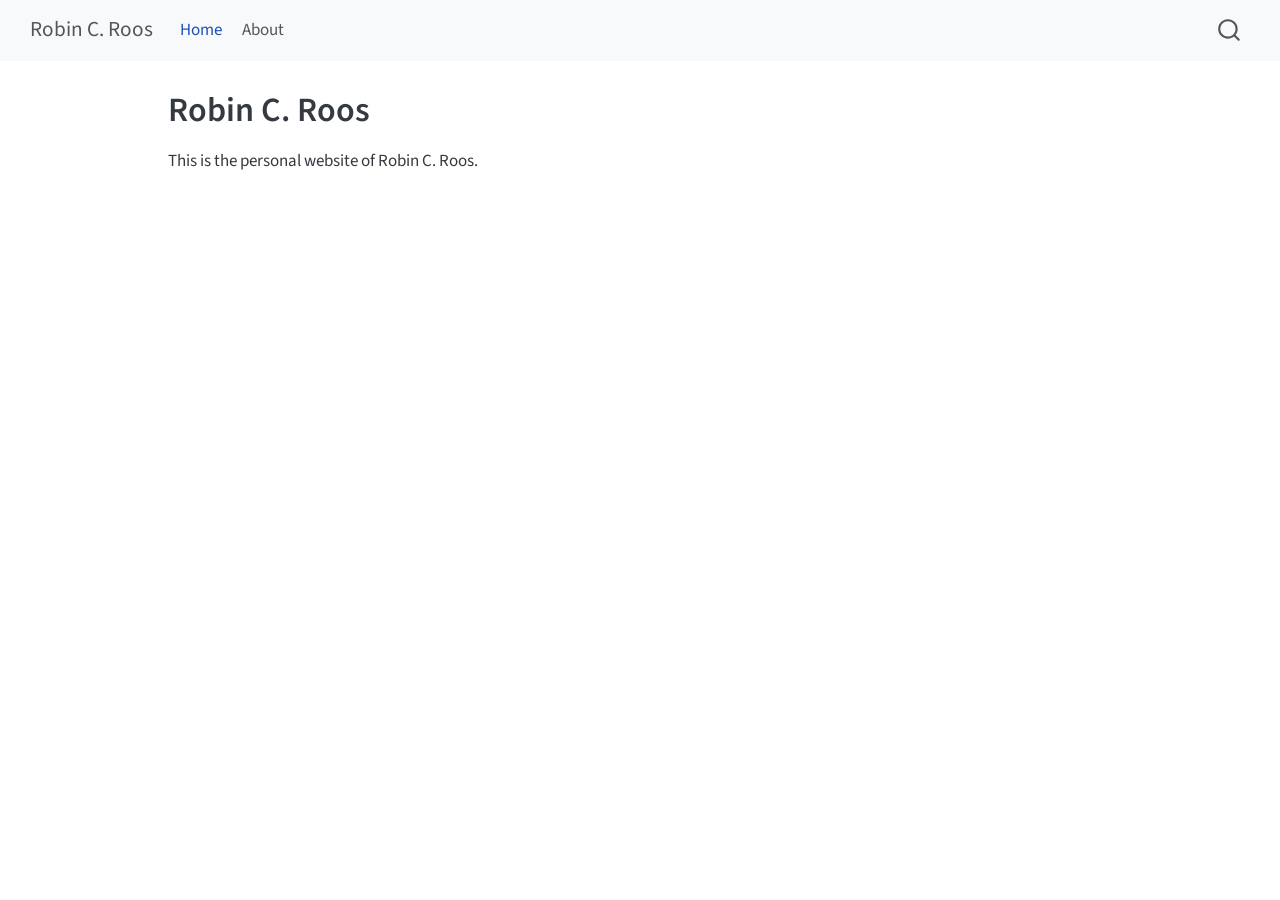
==== index.html @ 777a61ec "Built site for gh-pages" ====
<!DOCTYPE html>
<html xmlns="http://www.w3.org/1999/xhtml" lang="en" xml:lang="en"><head>

<meta charset="utf-8">
<meta name="generator" content="quarto-1.11.6">

<meta name="viewport" content="width=device-width, initial-scale=1.0, user-scalable=yes">


<title>Robin C. Roos</title>
<style>
/* Default styles provided by pandoc.
** See https://pandoc.org/MANUAL.html#variables-for-html for config info.
*/
span.smallcaps{font-variant: small-caps;}
div.columns{display: flex; gap: 1.5em;}
div.column{flex: auto;}
@media screen {
div.columns{gap: min(4vw, 1.5em);}
div.column{overflow-x: auto;}
}
div.hanging-indent{margin-left: 1.5em; text-indent: -1.5em;}
ul.task-list{list-style: none;}
ul.task-list li input[type="checkbox"] {
  width: 0.8em;
  margin: 0 0.8em 0.2em -1em; /* quarto-specific, see https://github.com/quarto-dev/quarto-cli/issues/4556 */ 
  vertical-align: middle;
}
</style>


<script src="site_libs/quarto-nav/quarto-nav.js"></script>
<script src="site_libs/quarto-nav/headroom.min.js"></script>
<script src="site_libs/clipboard/clipboard.min.js"></script>
<script src="site_libs/quarto-search/autocomplete.umd.js"></script>
<script src="site_libs/quarto-search/fuse.min.js"></script>
<script src="site_libs/quarto-search/quarto-search.js"></script>
<meta name="quarto:offset" content="./">
<script src="site_libs/quarto-html/quarto.js" type="module"></script>
<script src="site_libs/quarto-html/tabsets/tabsets.js" type="module"></script>
<script src="site_libs/quarto-html/scrollable-regions/scrollable-regions.js" type="module"></script>
<script src="site_libs/quarto-html/popper.min.js"></script>
<script src="site_libs/quarto-html/tippy.umd.min.js"></script>
<script src="site_libs/quarto-html/anchor.min.js"></script>
<link href="site_libs/quarto-html/tippy.css" rel="stylesheet">
<link href="site_libs/quarto-html/quarto-syntax-highlighting-35fc0813589bbfbfa0b8ec974497eeb2.css" rel="stylesheet" id="quarto-text-highlighting-styles">
<script src="site_libs/bootstrap/bootstrap.min.js"></script>
<link href="site_libs/bootstrap/bootstrap-icons.css" rel="stylesheet">
<link href="site_libs/bootstrap/bootstrap-b1cc70e52ac83617fd03bfc5949da4df.min.css" rel="stylesheet" append-hash="true" id="quarto-bootstrap" data-mode="light">
<script id="quarto-search-options" type="application/json">{
  "location": "navbar",
  "copy-button": false,
  "collapse-after": 3,
  "panel-placement": "end",
  "type": "overlay",
  "limit": 50,
  "keyboard-shortcut": [
    "f",
    "/",
    "s"
  ],
  "show-item-context": false,
  "language": {
    "search-no-results-text": "No results",
    "search-matching-documents-text": "matching documents",
    "search-copy-link-title": "Copy link to search",
    "search-hide-matches-text": "Hide additional matches",
    "search-more-match-text": "more match in this document",
    "search-more-matches-text": "more matches in this document",
    "search-clear-button-title": "Clear",
    "search-text-placeholder": "",
    "search-detached-cancel-button-title": "Cancel",
    "search-submit-button-title": "Submit",
    "search-label": "Search"
  }
}</script>


<link rel="stylesheet" href="styles.css">
</head>

<body class="nav-fixed quarto-light"><a id="quarto-skip-link" class="visually-hidden-focusable" href="#quarto-document-content">Skip to main content</a>

<div id="quarto-search-results"></div>
  <header id="quarto-header" class="headroom fixed-top">
    <nav class="navbar navbar-expand-lg " data-bs-theme="dark" aria-label="Site">
      <div class="navbar-container container-fluid">
      <div class="navbar-brand-container mx-auto">
    <a class="navbar-brand" href="./index.html">
    <span class="navbar-title">Robin C. Roos</span>
    </a>
  </div>
            <div id="quarto-search" class="" title="Search"></div>
          <button class="navbar-toggler" type="button" data-bs-toggle="collapse" data-bs-target="#navbarCollapse" aria-controls="navbarCollapse" aria-expanded="false" aria-label="Toggle navigation" onclick="if (window.quartoToggleHeadroom) { window.quartoToggleHeadroom(); }">
  <span class="navbar-toggler-icon"></span>
</button>
          <div class="collapse navbar-collapse" id="navbarCollapse">
            <ul class="navbar-nav navbar-nav-scroll me-auto">
  <li class="nav-item">
    <a class="nav-link active" href="./index.html" aria-current="page"> 
<span class="menu-text">Home</span></a>
  </li>  
  <li class="nav-item">
    <a class="nav-link" href="./about.html"> 
<span class="menu-text">About</span></a>
  </li>  
</ul>
          </div> <!-- /navcollapse -->
            <div class="quarto-navbar-tools">
</div>
      </div> <!-- /container-fluid -->
    </nav>
</header>
<!-- content -->
<div id="quarto-content" class="quarto-container page-columns page-rows-contents page-layout-article page-navbar">
<!-- sidebar -->
<!-- margin-sidebar -->
    <div id="quarto-margin-sidebar" class="sidebar margin-sidebar zindex-bottom">
        
    </div>
<!-- main -->
<main class="content" id="quarto-document-content" tabindex="-1">

<header id="title-block-header" class="quarto-title-block default">
<div class="quarto-title">
<h1 class="title">Robin C. Roos</h1>
</div>



<div class="quarto-title-meta">

    
  
    
  </div>
  


</header>


<p>This is the personal website of Robin C. Roos.</p>



</main> <!-- /main -->
<script id="quarto-html-after-body" type="application/javascript">
  window.document.addEventListener("DOMContentLoaded", function (event) {
    const icon = "";
    const anchorJS = new window.AnchorJS();
    anchorJS.options = {
      placement: 'right',
      icon: icon
    };
    anchorJS.add('.anchored');
    const isCodeAnnotation = (el) => {
      for (const clz of el.classList) {
        if (clz.startsWith('code-annotation-')) {                     
          return true;
        }
      }
      return false;
    }
    const onCopySuccess = function(e) {
      // button target
      const button = e.trigger;
      // don't keep focus
      button.blur();
      // flash "checked"
      button.classList.add('code-copy-button-checked');
      var currentTitle = button.getAttribute("title");
      button.setAttribute("title", "Copied!");
      let tooltip;
      if (window.bootstrap) {
        button.setAttribute("data-bs-toggle", "tooltip");
        button.setAttribute("data-bs-placement", "left");
        button.setAttribute("data-bs-title", "Copied!");
        tooltip = new bootstrap.Tooltip(button, 
          { trigger: "manual", 
            customClass: "code-copy-button-tooltip",
            offset: [0, -8]});
        tooltip.show();    
      }
      setTimeout(function() {
        if (tooltip) {
          tooltip.hide();
          button.removeAttribute("data-bs-title");
          button.removeAttribute("data-bs-toggle");
          button.removeAttribute("data-bs-placement");
        }
        button.setAttribute("title", currentTitle);
        button.classList.remove('code-copy-button-checked');
      }, 1000);
      // clear code selection
      e.clearSelection();
    }
    const getTextToCopy = function(trigger) {
      const outerScaffold = trigger.parentElement.cloneNode(true);
      const codeEl = outerScaffold.querySelector('code');
      for (const childEl of codeEl.children) {
        if (isCodeAnnotation(childEl)) {
          childEl.remove();
        }
      }
      return codeEl.innerText;
    }
    const clipboard = new window.ClipboardJS('.code-copy-button:not([data-in-quarto-modal])', {
      text: getTextToCopy
    });
    clipboard.on('success', onCopySuccess);
    if (window.document.getElementById('quarto-embedded-source-code-modal')) {
      const clipboardModal = new window.ClipboardJS('.code-copy-button[data-in-quarto-modal]', {
        text: getTextToCopy,
        container: window.document.getElementById('quarto-embedded-source-code-modal')
      });
      clipboardModal.on('success', onCopySuccess);
    }
      var localhostRegex = new RegExp(/^(?:http|https):\/\/localhost\:?[0-9]*\//);
      var mailtoRegex = new RegExp(/^mailto:/);
        var filterRegex = new RegExp('/' + window.location.host + '/');
      var isInternal = (href) => {
          return filterRegex.test(href) || localhostRegex.test(href) || mailtoRegex.test(href);
      }
      // Inspect non-navigation links and adorn them if external
     var links = window.document.querySelectorAll('a[href]:not(.nav-link):not(.navbar-brand):not(.toc-action):not(.sidebar-link):not(.sidebar-item-toggle):not(.pagination-link):not(.no-external):not([aria-hidden]):not(.dropdown-item):not(.quarto-navigation-tool):not(.about-link)');
      for (var i=0; i<links.length; i++) {
        const link = links[i];
        if (!isInternal(link.href)) {
          // undo the damage that might have been done by quarto-nav.js in the case of
          // links that we want to consider external
          if (link.dataset.originalHref !== undefined) {
            link.href = link.dataset.originalHref;
          }
        }
      }
    function tippyHover(el, contentFn, onTriggerFn, onUntriggerFn) {
      const config = {
        allowHTML: true,
        maxWidth: 500,
        delay: 100,
        arrow: false,
        appendTo: function(el) {
            return el.parentElement;
        },
        interactive: true,
        interactiveBorder: 10,
        theme: 'quarto',
        placement: 'bottom-start',
      };
      if (contentFn) {
        config.content = contentFn;
      }
      if (onTriggerFn) {
        config.onTrigger = onTriggerFn;
      }
      if (onUntriggerFn) {
        config.onUntrigger = onUntriggerFn;
      }
      window.tippy(el, config); 
    }
    const noterefs = window.document.querySelectorAll('a[role="doc-noteref"]');
    for (var i=0; i<noterefs.length; i++) {
      const ref = noterefs[i];
      tippyHover(ref, function() {
        // use id or data attribute instead here
        let href = ref.getAttribute('data-footnote-href') || ref.getAttribute('href');
        try { href = new URL(href).hash; } catch {}
        const id = href.replace(/^#\/?/, "");
        const note = window.document.getElementById(id);
        if (note) {
          return note.innerHTML;
        } else {
          return "";
        }
      });
    }
    const xrefs = window.document.querySelectorAll('a.quarto-xref');
    const processXRef = (id, note) => {
      // Strip column container classes
      const stripColumnClz = (el) => {
        el.classList.remove("page-full", "page-columns");
        if (el.children) {
          for (const child of el.children) {
            stripColumnClz(child);
          }
        }
      }
      stripColumnClz(note)
      if (id === null || id.startsWith('sec-')) {
        // Special case sections, only their first couple elements
        const container = document.createElement("div");
        if (note.children && note.children.length > 2) {
          container.appendChild(note.children[0].cloneNode(true));
          for (let i = 1; i < note.children.length; i++) {
            const child = note.children[i];
            if (child.tagName === "P" && child.innerText === "") {
              continue;
            } else {
              container.appendChild(child.cloneNode(true));
              break;
            }
          }
          if (window.Quarto?.typesetMath) {
            window.Quarto.typesetMath(container);
          }
          return container.innerHTML
        } else {
          if (window.Quarto?.typesetMath) {
            window.Quarto.typesetMath(note);
          }
          return note.innerHTML;
        }
      } else {
        // Remove any anchor links if they are present
        const anchorLink = note.querySelector('a.anchorjs-link');
        if (anchorLink) {
          anchorLink.remove();
        }
        if (window.Quarto?.typesetMath) {
          window.Quarto.typesetMath(note);
        }
        if (note.classList.contains("callout")) {
          return note.outerHTML;
        } else {
          return note.innerHTML;
        }
      }
    }
    for (var i=0; i<xrefs.length; i++) {
      const xref = xrefs[i];
      tippyHover(xref, undefined, function(instance) {
        instance.disable();
        let url = xref.getAttribute('href');
        let hash = undefined; 
        if (url.startsWith('#')) {
          hash = url;
        } else {
          try { hash = new URL(url).hash; } catch {}
        }
        if (hash) {
          const id = hash.replace(/^#\/?/, "");
          const note = window.document.getElementById(id);
          if (note !== null) {
            try {
              const html = processXRef(id, note.cloneNode(true));
              instance.setContent(html);
            } finally {
              instance.enable();
              instance.show();
            }
          } else {
            // See if we can fetch this
            fetch(url.split('#')[0])
            .then(res => res.text())
            .then(html => {
              const parser = new DOMParser();
              const htmlDoc = parser.parseFromString(html, "text/html");
              const note = htmlDoc.getElementById(id);
              if (note !== null) {
                const html = processXRef(id, note);
                instance.setContent(html);
              } 
            }).finally(() => {
              instance.enable();
              instance.show();
            });
          }
        } else {
          // See if we can fetch a full url (with no hash to target)
          // This is a special case and we should probably do some content thinning / targeting
          fetch(url)
          .then(res => res.text())
          .then(html => {
            const parser = new DOMParser();
            const htmlDoc = parser.parseFromString(html, "text/html");
            const note = htmlDoc.querySelector('main.content');
            if (note !== null) {
              // This should only happen for chapter cross references
              // (since there is no id in the URL)
              // remove the first header
              if (note.children.length > 0 && note.children[0].tagName === "HEADER") {
                note.children[0].remove();
              }
              const html = processXRef(null, note);
              instance.setContent(html);
            } 
          }).finally(() => {
            instance.enable();
            instance.show();
          });
        }
      }, function(instance) {
      });
    }
        let selectedAnnoteEl;
        const selectorForAnnotation = ( cell, annotation) => {
          let cellAttr = 'data-code-cell="' + cell + '"';
          let lineAttr = 'data-code-annotation="' +  annotation + '"';
          const selector = 'span[' + cellAttr + '][' + lineAttr + ']';
          return selector;
        }
        const selectCodeLines = (annoteEl) => {
          const doc = window.document;
          const targetCell = annoteEl.getAttribute("data-target-cell");
          const targetAnnotation = annoteEl.getAttribute("data-target-annotation");
          const annoteSpan = window.document.querySelector(selectorForAnnotation(targetCell, targetAnnotation));
          const lines = annoteSpan.getAttribute("data-code-lines").split(",");
          const lineIds = lines.map((line) => {
            return targetCell + "-" + line;
          })
          let top = null;
          let height = null;
          let parent = null;
          if (lineIds.length > 0) {
              //compute the position of the single el (top and bottom and make a div)
              const el = window.document.getElementById(lineIds[0]);
              top = el.offsetTop;
              height = el.offsetHeight;
              parent = el.parentElement.parentElement;
            if (lineIds.length > 1) {
              const lastEl = window.document.getElementById(lineIds[lineIds.length - 1]);
              const bottom = lastEl.offsetTop + lastEl.offsetHeight;
              height = bottom - top;
            }
            if (top !== null && height !== null && parent !== null) {
              // cook up a div (if necessary) and position it 
              let div = window.document.getElementById("code-annotation-line-highlight");
              if (div === null) {
                div = window.document.createElement("div");
                div.setAttribute("id", "code-annotation-line-highlight");
                div.style.position = 'absolute';
                parent.appendChild(div);
              }
              div.style.top = top - 2 + "px";
              div.style.height = height + 4 + "px";
              div.style.left = 0;
              let gutterDiv = window.document.getElementById("code-annotation-line-highlight-gutter");
              if (gutterDiv === null) {
                gutterDiv = window.document.createElement("div");
                gutterDiv.setAttribute("id", "code-annotation-line-highlight-gutter");
                gutterDiv.style.position = 'absolute';
                const codeCell = window.document.getElementById(targetCell);
                const gutter = codeCell.querySelector('.code-annotation-gutter');
                gutter.appendChild(gutterDiv);
              }
              gutterDiv.style.top = top - 2 + "px";
              gutterDiv.style.height = height + 4 + "px";
            }
            selectedAnnoteEl = annoteEl;
          }
        };
        const unselectCodeLines = () => {
          const elementsIds = ["code-annotation-line-highlight", "code-annotation-line-highlight-gutter"];
          elementsIds.forEach((elId) => {
            const div = window.document.getElementById(elId);
            if (div) {
              div.remove();
            }
          });
          selectedAnnoteEl = undefined;
        };
          // Handle positioning of the toggle
      window.addEventListener(
        "resize",
        throttle(() => {
          elRect = undefined;
          if (selectedAnnoteEl) {
            selectCodeLines(selectedAnnoteEl);
          }
        }, 10)
      );
      function throttle(fn, ms) {
      let throttle = false;
      let timer;
        return (...args) => {
          if(!throttle) { // first call gets through
              fn.apply(this, args);
              throttle = true;
          } else { // all the others get throttled
              if(timer) clearTimeout(timer); // cancel #2
              timer = setTimeout(() => {
                fn.apply(this, args);
                timer = throttle = false;
              }, ms);
          }
        };
      }
        // Attach click handler to the DT
        const annoteDls = window.document.querySelectorAll('dt[data-target-cell]');
        for (const annoteDlNode of annoteDls) {
          annoteDlNode.addEventListener('click', (event) => {
            const clickedEl = event.target;
            if (clickedEl !== selectedAnnoteEl) {
              unselectCodeLines();
              const activeEl = window.document.querySelector('dt[data-target-cell].code-annotation-active');
              if (activeEl) {
                activeEl.classList.remove('code-annotation-active');
              }
              selectCodeLines(clickedEl);
              clickedEl.classList.add('code-annotation-active');
            } else {
              // Unselect the line
              unselectCodeLines();
              clickedEl.classList.remove('code-annotation-active');
            }
          });
        }
    const findCites = (el) => {
      const parentEl = el.parentElement;
      if (parentEl) {
        const cites = parentEl.dataset.cites;
        if (cites) {
          return {
            el,
            cites: cites.split(' ')
          };
        } else {
          return findCites(el.parentElement)
        }
      } else {
        return undefined;
      }
    };
    var bibliorefs = window.document.querySelectorAll('a[role="doc-biblioref"]');
    for (var i=0; i<bibliorefs.length; i++) {
      const ref = bibliorefs[i];
      const citeInfo = findCites(ref);
      if (citeInfo) {
        tippyHover(citeInfo.el, function() {
          var popup = window.document.createElement('div');
          citeInfo.cites.forEach(function(cite) {
            var citeDiv = window.document.createElement('div');
            citeDiv.classList.add('hanging-indent');
            citeDiv.classList.add('csl-entry');
            var biblioDiv = window.document.getElementById('ref-' + cite);
            if (biblioDiv) {
              citeDiv.innerHTML = biblioDiv.innerHTML;
            }
            popup.appendChild(citeDiv);
          });
          return popup.innerHTML;
        });
      }
    }
  });
  </script>
  <script type="application/javascript">
  window.quartoScrollableRegionsLabels = {"code":"Scrollable code","output":"Scrollable output"};
  </script>
</div> <!-- /content -->




</body></html>
---- site_libs/quarto-html/tippy.css ----
.tippy-box[data-animation=fade][data-state=hidden]{opacity:0}[data-tippy-root]{max-width:calc(100vw - 10px)}.tippy-box{position:relative;background-color:#333;color:#fff;border-radius:4px;font-size:14px;line-height:1.4;white-space:normal;outline:0;transition-property:transform,visibility,opacity}.tippy-box[data-placement^=top]>.tippy-arrow{bottom:0}.tippy-box[data-placement^=top]>.tippy-arrow:before{bottom:-7px;left:0;border-width:8px 8px 0;border-top-color:initial;transform-origin:center top}.tippy-box[data-placement^=bottom]>.tippy-arrow{top:0}.tippy-box[data-placement^=bottom]>.tippy-arrow:before{top:-7px;left:0;border-width:0 8px 8px;border-bottom-color:initial;transform-origin:center bottom}.tippy-box[data-placement^=left]>.tippy-arrow{right:0}.tippy-box[data-placement^=left]>.tippy-arrow:before{border-width:8px 0 8px 8px;border-left-color:initial;right:-7px;transform-origin:center left}.tippy-box[data-placement^=right]>.tippy-arrow{left:0}.tippy-box[data-placement^=right]>.tippy-arrow:before{left:-7px;border-width:8px 8px 8px 0;border-right-color:initial;transform-origin:center right}.tippy-box[data-inertia][data-state=visible]{transition-timing-function:cubic-bezier(.54,1.5,.38,1.11)}.tippy-arrow{width:16px;height:16px;color:#333}.tippy-arrow:before{content:"";position:absolute;border-color:transparent;border-style:solid}.tippy-content{position:relative;padding:5px 9px;z-index:1}
---- site_libs/quarto-html/quarto-syntax-highlighting-35fc0813589bbfbfa0b8ec974497eeb2.css ----
/* quarto syntax highlight colors */
:root {
  --quarto-hl-ot-color: #003B4F;
  --quarto-hl-at-color: #657422;
  --quarto-hl-ss-color: #20794D;
  --quarto-hl-an-color: #5E5E5E;
  --quarto-hl-fu-color: #4758AB;
  --quarto-hl-st-color: #20794D;
  --quarto-hl-cf-color: #003B4F;
  --quarto-hl-op-color: #5E5E5E;
  --quarto-hl-er-color: #AD0000;
  --quarto-hl-bn-color: #AD0000;
  --quarto-hl-al-color: #AD0000;
  --quarto-hl-va-color: #111111;
  --quarto-hl-bu-color: inherit;
  --quarto-hl-ex-color: inherit;
  --quarto-hl-pp-color: #AD0000;
  --quarto-hl-in-color: #5E5E5E;
  --quarto-hl-vs-color: #20794D;
  --quarto-hl-wa-color: #5E5E5E;
  --quarto-hl-do-color: #5E5E5E;
  --quarto-hl-im-color: #00769E;
  --quarto-hl-ch-color: #20794D;
  --quarto-hl-dt-color: #AD0000;
  --quarto-hl-fl-color: #AD0000;
  --quarto-hl-co-color: #5E5E5E;
  --quarto-hl-cv-color: #5E5E5E;
  --quarto-hl-cn-color: #8f5902;
  --quarto-hl-sc-color: #5E5E5E;
  --quarto-hl-dv-color: #AD0000;
  --quarto-hl-kw-color: #003B4F;
}

/* other quarto variables */
:root {
  --quarto-font-monospace: SFMono-Regular, Menlo, Monaco, Consolas, "Liberation Mono", "Courier New", monospace;
}

/* syntax highlight based on Pandoc's rules */
pre > code.sourceCode > span {
  color: #003B4F;
}

code.sourceCode > span {
  color: #003B4F;
}

div.sourceCode,
div.sourceCode pre.sourceCode {
  color: #003B4F;
}

/* Normal */
code span {
  color: #003B4F;
}

/* Alert */
code span.al {
  color: #AD0000;
  font-style: inherit;
}

/* Annotation */
code span.an {
  color: #5E5E5E;
  font-style: inherit;
}

/* Attribute */
code span.at {
  color: #657422;
  font-style: inherit;
}

/* BaseN */
code span.bn {
  color: #AD0000;
  font-style: inherit;
}

/* BuiltIn */
code span.bu {
  font-style: inherit;
}

/* ControlFlow */
code span.cf {
  color: #003B4F;
  font-weight: bold;
  font-style: inherit;
}

/* Char */
code span.ch {
  color: #20794D;
  font-style: inherit;
}

/* Constant */
code span.cn {
  color: #8f5902;
  font-style: inherit;
}

/* Comment */
code span.co {
  color: #5E5E5E;
  font-style: inherit;
}

/* CommentVar */
code span.cv {
  color: #5E5E5E;
  font-style: italic;
}

/* Documentation */
code span.do {
  color: #5E5E5E;
  font-style: italic;
}

/* DataType */
code span.dt {
  color: #AD0000;
  font-style: inherit;
}

/* DecVal */
code span.dv {
  color: #AD0000;
  font-style: inherit;
}

/* Error */
code span.er {
  color: #AD0000;
  font-style: inherit;
}

/* Extension */
code span.ex {
  font-style: inherit;
}

/* Float */
code span.fl {
  color: #AD0000;
  font-style: inherit;
}

/* Function */
code span.fu {
  color: #4758AB;
  font-style: inherit;
}

/* Import */
code span.im {
  color: #00769E;
  font-style: inherit;
}

/* Information */
code span.in {
  color: #5E5E5E;
  font-style: inherit;
}

/* Keyword */
code span.kw {
  color: #003B4F;
  font-weight: bold;
  font-style: inherit;
}

/* Operator */
code span.op {
  color: #5E5E5E;
  font-style: inherit;
}

/* Other */
code span.ot {
  color: #003B4F;
  font-style: inherit;
}

/* Preprocessor */
code span.pp {
  color: #AD0000;
  font-style: inherit;
}

/* SpecialChar */
code span.sc {
  color: #5E5E5E;
  font-style: inherit;
}

/* SpecialString */
code span.ss {
  color: #20794D;
  font-style: inherit;
}

/* String */
code span.st {
  color: #20794D;
  font-style: inherit;
}

/* Variable */
code span.va {
  color: #111111;
  font-style: inherit;
}

/* VerbatimString */
code span.vs {
  color: #20794D;
  font-style: inherit;
}

/* Warning */
code span.wa {
  color: #5E5E5E;
  font-style: italic;
}

.prevent-inlining {
  content: "</";
}

/*# sourceMappingURL=355e02634f345a2710b19a5501216aa1.css.map */
---- styles.css ----
/* css styles */
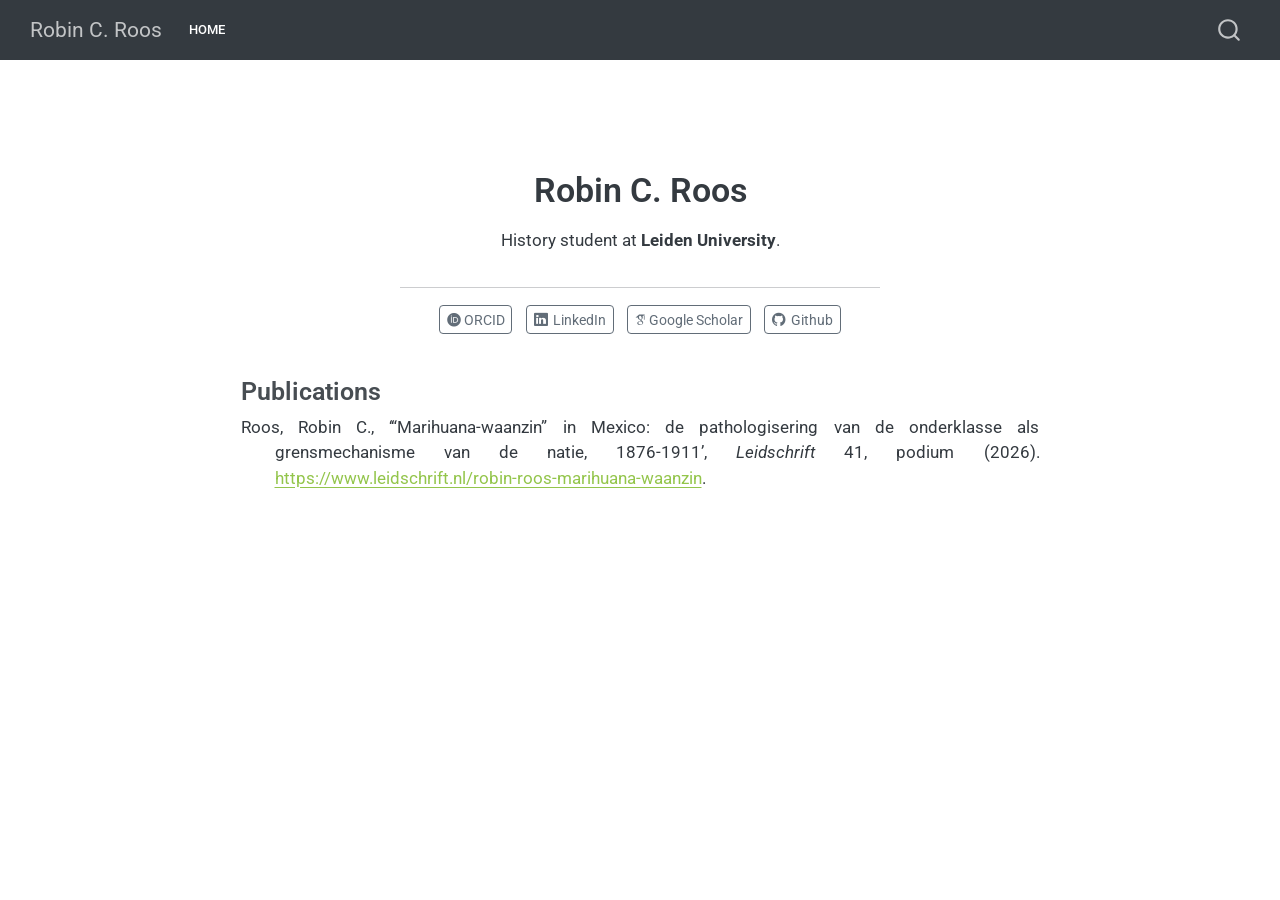
==== commit 06d776a9: "Built site for gh-pages" ====
--- a/index.html
+++ b/index.html
@@ -41,12 +41,13 @@
 <script src="site_libs/quarto-html/scrollable-regions/scrollable-regions.js" type="module"></script>
 <script src="site_libs/quarto-html/popper.min.js"></script>
 <script src="site_libs/quarto-html/tippy.umd.min.js"></script>
-<script src="site_libs/quarto-html/anchor.min.js"></script>
 <link href="site_libs/quarto-html/tippy.css" rel="stylesheet">
 <link href="site_libs/quarto-html/quarto-syntax-highlighting-35fc0813589bbfbfa0b8ec974497eeb2.css" rel="stylesheet" id="quarto-text-highlighting-styles">
 <script src="site_libs/bootstrap/bootstrap.min.js"></script>
 <link href="site_libs/bootstrap/bootstrap-icons.css" rel="stylesheet">
-<link href="site_libs/bootstrap/bootstrap-b1cc70e52ac83617fd03bfc5949da4df.min.css" rel="stylesheet" append-hash="true" id="quarto-bootstrap" data-mode="light">
+<link href="site_libs/bootstrap/bootstrap-0d26d15b709b880f4a734b3191363fff.min.css" rel="stylesheet" append-hash="true" id="quarto-bootstrap" data-mode="light">
+<link href="site_libs/quarto-contrib/academicons-1.9.4/all.css" rel="stylesheet">
+<link href="site_libs/quarto-contrib/academicons-1.9.4/size.css" rel="stylesheet">
 <script id="quarto-search-options" type="application/json">{
   "location": "navbar",
   "copy-button": false,
@@ -59,7 +60,6 @@
     "/",
     "s"
   ],
-  "show-item-context": false,
   "language": {
     "search-no-results-text": "No results",
     "search-matching-documents-text": "matching documents",
@@ -79,7 +79,7 @@
 <link rel="stylesheet" href="styles.css">
 </head>
 
-<body class="nav-fixed quarto-light"><a id="quarto-skip-link" class="visually-hidden-focusable" href="#quarto-document-content">Skip to main content</a>
+<body class="nav-fixed fullcontent quarto-light"><a id="quarto-skip-link" class="visually-hidden-focusable" href="#quarto-document-content">Skip to main content</a>
 
 <div id="quarto-search-results"></div>
   <header id="quarto-header" class="headroom fixed-top">
@@ -100,10 +100,6 @@
     <a class="nav-link active" href="./index.html" aria-current="page"> 
 <span class="menu-text">Home</span></a>
   </li>  
-  <li class="nav-item">
-    <a class="nav-link" href="./about.html"> 
-<span class="menu-text">About</span></a>
-  </li>  
 </ul>
           </div> <!-- /navcollapse -->
             <div class="quarto-navbar-tools">
@@ -115,45 +111,55 @@
 <div id="quarto-content" class="quarto-container page-columns page-rows-contents page-layout-article page-navbar">
 <!-- sidebar -->
 <!-- margin-sidebar -->
-    <div id="quarto-margin-sidebar" class="sidebar margin-sidebar zindex-bottom">
-        
-    </div>
+    
 <!-- main -->
 <main class="content" id="quarto-document-content" tabindex="-1">
 
-<header id="title-block-header" class="quarto-title-block default">
+
+
+
+<div class="quarto-about-jolla">
+ <header id="title-block-header" class="quarto-title-block default">
 <div class="quarto-title">
 <h1 class="title">Robin C. Roos</h1>
 </div>
-
-
-
 <div class="quarto-title-meta">
-
-    
-  
-    
   </div>
-  
-
-
-</header>
-
-
-<p>This is the personal website of Robin C. Roos.</p>
-
-
+</header><div id="hero-heading">
+<p>History student at <strong>Leiden University</strong>.</p>
+</div> 
+  <hr class="about-sep">
+   <div class="about-links">
+  <a href="https://orcid.org/0009-0007-6836-0036" class="about-link" rel="" target="">
+     <span class="about-link-text"><i class="ai  ai-orcid" aria-label="orcid"></i> ORCID</span>
+  </a>
+  <a href="https://www.linkedin.com/in/robin-c-roos/" class="about-link" rel="" target="">
+    <i class="bi bi-linkedin"></i>
+     <span class="about-link-text">LinkedIn</span>
+  </a>
+  <a href="https://scholar.google.com/citations?user=zj1ILqoAAAAJ" class="about-link" rel="" target="">
+     <span class="about-link-text"><i class="ai  ai-google-scholar" aria-label="google-scholar"></i> Google Scholar</span>
+  </a>
+  <a href="https://github.com/Rootel" class="about-link" rel="" target="">
+    <i class="bi bi-github"></i>
+     <span class="about-link-text">Github</span>
+  </a>
+</div>
+</div>
+
+<section id="publications" class="level3">
+<h3 data-anchor-id="publications">Publications</h3>
+<div style="margin-left: 2em; text-indent: -2em; text-align: justify;">
+<p>Roos, Robin C., ‘“Marihuana-waanzin” in Mexico: de pathologisering van de onderklasse als grensmechanisme van de natie, 1876-1911’, <em>Leidschrift</em> 41, podium (2026). <a href="https://www.leidschrift.nl/robin-roos-marihuana-waanzin" class="uri">https://www.leidschrift.nl/robin-roos-marihuana-waanzin</a>.</p>
+</div>
+
+
+
+</section>
 
 </main> <!-- /main -->
 <script id="quarto-html-after-body" type="application/javascript">
   window.document.addEventListener("DOMContentLoaded", function (event) {
-    const icon = "";
-    const anchorJS = new window.AnchorJS();
-    anchorJS.options = {
-      placement: 'right',
-      icon: icon
-    };
-    anchorJS.add('.anchored');
     const isCodeAnnotation = (el) => {
       for (const clz of el.classList) {
         if (clz.startsWith('code-annotation-')) {                     
@@ -218,7 +224,7 @@
     }
       var localhostRegex = new RegExp(/^(?:http|https):\/\/localhost\:?[0-9]*\//);
       var mailtoRegex = new RegExp(/^mailto:/);
-        var filterRegex = new RegExp('/' + window.location.host + '/');
+        var filterRegex = new RegExp("https:\/\/www\.robincroos\.com");
       var isInternal = (href) => {
           return filterRegex.test(href) || localhostRegex.test(href) || mailtoRegex.test(href);
       }
--- a/site_libs/quarto-contrib/academicons-1.9.4/all.css
+++ b/site_libs/quarto-contrib/academicons-1.9.4/all.css
@@ -0,0 +1,738 @@
+/*
+ *  Academicons 1.9.4 by James Walsh (https://github.com/jpswalsh) and Katja Bercic (https://github.com/katjabercic)
+ *  Fonts generated using FontForge - https://fontforge.org
+ *  Square icons designed to be used alongside Font Awesome square icons - https://fortawesome.github.io/Font-Awesome/
+ *  Licenses - Font: SIL OFL 1.1, CSS: MIT License
+ */
+@font-face {
+  font-family: 'Academicons';
+  font-style: normal;
+  font-weight: 400;
+  font-display: block;
+  src: url('1e21o67/academicons.eot');
+  src: url('1e21o67/academicons.eot') format('embedded-opentype'),
+    url('1e21o67/academicons.ttf') format('truetype'),
+    url('1e21o67/academicons.woff') format('woff'),
+    url('1e21o67/academicons.svg') format('svg');
+}
+
+.ai {
+  font-family: 'Academicons';
+  font-weight: 400;
+  -moz-osx-font-smoothing: grayscale;
+  -webkit-font-smoothing: antialiased;
+  display: inline-block;
+  font-style: normal;
+  font-variant: normal;
+  text-rendering: auto;
+  line-height: 1;
+}
+
+.ai-academia:before {
+  content: "\e9af";
+}
+
+.ai-academia-square:before {
+  content: "\e93d";
+}
+
+.ai-acclaim:before {
+  content: "\e92e";
+}
+
+.ai-acclaim-square:before {
+  content: "\e93a";
+}
+
+.ai-acm:before {
+  content: "\e93c";
+}
+
+.ai-acm-square:before {
+  content: "\e95d";
+}
+
+.ai-acmdl:before {
+  content: "\e96a";
+}
+
+.ai-acmdl-square:before {
+  content: "\e9d3";
+}
+
+.ai-ads:before {
+  content: "\e9cb";
+}
+
+.ai-ads-square:before {
+  content: "\e94a";
+}
+
+.ai-africarxiv:before {
+  content: "\e91b";
+}
+
+.ai-africarxiv-square:before {
+  content: "\e90b";
+}
+
+.ai-archive:before {
+  content: "\e955";
+}
+
+.ai-archive-square:before {
+  content: "\e956";
+}
+
+.ai-arxiv:before {
+  content: "\e974";
+}
+
+.ai-arxiv-square:before {
+  content: "\e9a6";
+}
+
+.ai-biorxiv:before {
+  content: "\e9a2";
+}
+
+.ai-biorxiv-square:before {
+  content: "\e98b";
+}
+
+.ai-ceur:before {
+  content: "\e96d";
+}
+
+.ai-ceur-square:before {
+  content: "\e92f";
+}
+
+.ai-ciencia-vitae:before {
+  content: "\e912";
+}
+
+.ai-ciencia-vitae-square:before {
+  content: "\e913";
+}
+
+.ai-clarivate:before {
+  content: "\e924";
+}
+
+.ai-clarivate-square:before {
+  content: "\e925";
+}
+
+.ai-closed-access:before {
+  content: "\e942";
+}
+
+.ai-closed-access-square:before {
+  content: "\e943";
+}
+
+.ai-conversation:before {
+  content: "\e94c";
+}
+
+.ai-conversation-square:before {
+  content: "\e915";
+}
+
+.ai-coursera:before {
+  content: "\e95f";
+}
+
+.ai-coursera-square:before {
+  content: "\e97f";
+}
+
+.ai-crossref:before {
+  content: "\e918";
+}
+
+.ai-crossref-square:before {
+  content: "\e919";
+}
+
+.ai-cv:before {
+  content: "\e9a5";
+}
+
+.ai-cv-square:before {
+  content: "\e90a";
+}
+
+.ai-datacite:before {
+  content: "\e91c";
+}
+
+.ai-datacite-square:before {
+  content: "\e91d";
+}
+
+.ai-dataverse:before {
+  content: "\e9f7";
+}
+
+.ai-dataverse-square:before {
+  content: "\e9e4";
+}
+
+.ai-dblp:before {
+  content: "\e94f";
+}
+
+.ai-dblp-square:before {
+  content: "\e93f";
+}
+
+.ai-depsy:before {
+  content: "\e97a";
+}
+
+.ai-depsy-square:before {
+  content: "\e94b";
+}
+
+.ai-doi:before {
+  content: "\e97e";
+}
+
+.ai-doi-square:before {
+  content: "\e98f";
+}
+
+.ai-dryad:before {
+  content: "\e97c";
+}
+
+.ai-dryad-square:before {
+  content: "\e98c";
+}
+
+.ai-elsevier:before {
+  content: "\e961";
+}
+
+.ai-elsevier-square:before {
+  content: "\e910";
+}
+
+.ai-figshare:before {
+  content: "\e981";
+}
+
+.ai-figshare-square:before {
+  content: "\e9e7";
+}
+
+.ai-google-scholar:before {
+  content: "\e9d4";
+}
+
+.ai-google-scholar-square:before {
+  content: "\e9f9";
+}
+
+.ai-hal:before {
+  content: "\e92c";
+}
+
+.ai-hal-square:before {
+  content: "\e92d";
+}
+
+.ai-hypothesis:before {
+  content: "\e95a";
+}
+
+.ai-hypothesis-square:before {
+  content: "\e95b";
+}
+
+.ai-ideas-repec:before {
+  content: "\e9ed";
+}
+
+.ai-ideas-repec-square:before {
+  content: "\e9f8";
+}
+
+.ai-ieee:before {
+  content: "\e929";
+}
+
+.ai-ieee-square:before {
+  content: "\e9b9";
+}
+
+.ai-impactstory:before {
+  content: "\e9cf";
+}
+
+.ai-impactstory-square:before {
+  content: "\e9aa";
+}
+
+.ai-inaturalist:before {
+  content: "\e900";
+}
+
+.ai-inaturalist-square:before {
+  content: "\e901";
+}
+
+.ai-inpn:before {
+  content: "\e902";
+}
+
+.ai-inpn-square:before {
+  content: "\e903";
+}
+
+.ai-inspire:before {
+  content: "\e9e9";
+}
+
+.ai-inspire-square:before {
+  content: "\e9fe";
+}
+
+.ai-isidore:before {
+  content: "\e936";
+}
+
+.ai-isidore-square:before {
+  content: "\e954";
+}
+
+.ai-isni:before {
+  content: "\e957";
+}
+
+.ai-isni-square:before {
+  content: "\e958";
+}
+
+.ai-jstor:before {
+  content: "\e938";
+}
+
+.ai-jstor-square:before {
+  content: "\e944";
+}
+
+.ai-lattes:before {
+  content: "\e9b3";
+}
+
+.ai-lattes-square:before {
+  content: "\e99c";
+}
+
+.ai-mathoverflow:before {
+  content: "\e9f6";
+}
+
+.ai-mathoverflow-square:before {
+  content: "\e97b";
+}
+
+.ai-mendeley:before {
+  content: "\e9f0";
+}
+
+.ai-mendeley-square:before {
+  content: "\e9f3";
+}
+
+.ai-moodle:before {
+  content: "\e907";
+}
+
+.ai-moodle-square:before {
+  content: "\e908";
+}
+
+.ai-mtmt:before {
+  content: "\e950";
+}
+
+.ai-mtmt-square:before {
+  content: "\e951";
+}
+
+.ai-nakala:before {
+  content: "\e940";
+}
+
+.ai-nakala-square:before {
+  content: "\e941";
+}
+
+.ai-obp:before {
+  content: "\e92a";
+}
+
+.ai-obp-square:before {
+  content: "\e92b";
+}
+
+.ai-open-access:before {
+  content: "\e939";
+}
+
+.ai-open-access-square:before {
+  content: "\e9f4";
+}
+
+.ai-open-data:before {
+  content: "\e966";
+}
+
+.ai-open-data-square:before {
+  content: "\e967";
+}
+
+.ai-open-materials:before {
+  content: "\e968";
+}
+
+.ai-open-materials-square:before {
+  content: "\e969";
+}
+
+.ai-openedition:before {
+  content: "\e946";
+}
+
+.ai-openedition-square:before {
+  content: "\e947";
+}
+
+.ai-orcid:before {
+  content: "\e9d9";
+}
+
+.ai-orcid-square:before {
+  content: "\e9c3";
+}
+
+.ai-osf:before {
+  content: "\e9ef";
+}
+
+.ai-osf-square:before {
+  content: "\e931";
+}
+
+.ai-overleaf:before {
+  content: "\e914";
+}
+
+.ai-overleaf-square:before {
+  content: "\e98d";
+}
+
+.ai-philpapers:before {
+  content: "\e98a";
+}
+
+.ai-philpapers-square:before {
+  content: "\e96f";
+}
+
+.ai-piazza:before {
+  content: "\e99a";
+}
+
+.ai-piazza-square:before {
+  content: "\e90c";
+}
+
+.ai-preregistered:before {
+  content: "\e906";
+}
+
+.ai-preregistered-square:before {
+  content: "\e96b";
+}
+
+.ai-protocols:before {
+  content: "\e952";
+}
+
+.ai-protocols-square:before {
+  content: "\e953";
+}
+
+.ai-psyarxiv:before {
+  content: "\e90e";
+}
+
+.ai-psyarxiv-square:before {
+  content: "\e90f";
+}
+
+.ai-publons:before {
+  content: "\e937";
+}
+
+.ai-publons-square:before {
+  content: "\e94e";
+}
+
+.ai-pubmed:before {
+  content: "\e99f";
+}
+
+.ai-pubmed-square:before {
+  content: "\e97d";
+}
+
+.ai-pubpeer:before {
+  content: "\e922";
+}
+
+.ai-pubpeer-square:before {
+  content: "\e923";
+}
+
+.ai-researcherid:before {
+  content: "\e91a";
+}
+
+.ai-researcherid-square:before {
+  content: "\e95c";
+}
+
+.ai-researchgate:before {
+  content: "\e95e";
+}
+
+.ai-researchgate-square:before {
+  content: "\e99e";
+}
+
+.ai-ror:before {
+  content: "\e948";
+}
+
+.ai-ror-square:before {
+  content: "\e949";
+}
+
+.ai-sci-hub:before {
+  content: "\e959";
+}
+
+.ai-sci-hub-square:before {
+  content: "\e905";
+}
+
+.ai-scirate:before {
+  content: "\e98e";
+}
+
+.ai-scirate-square:before {
+  content: "\e99d";
+}
+
+.ai-scopus:before {
+  content: "\e91e";
+}
+
+.ai-scopus-square:before {
+  content: "\e91f";
+}
+
+.ai-semantic-scholar:before {
+  content: "\e96e";
+}
+
+.ai-semantic-scholar-square:before {
+  content: "\e96c";
+}
+
+.ai-springer:before {
+  content: "\e928";
+}
+
+.ai-springer-square:before {
+  content: "\e99b";
+}
+
+.ai-ssrn:before {
+  content: "\e916";
+}
+
+.ai-ssrn-square:before {
+  content: "\e917";
+}
+
+.ai-stackoverflow:before {
+  content: "\e920";
+}
+
+.ai-stackoverflow-square:before {
+  content: "\e921";
+}
+
+.ai-viaf:before {
+  content: "\e933";
+}
+
+.ai-viaf-square:before {
+  content: "\e934";
+}
+
+.ai-wiley:before {
+  content: "\e926";
+}
+
+.ai-wiley-square:before {
+  content: "\e927";
+}
+
+.ai-zenodo:before {
+  content: "\e911";
+}
+
+.ai-zotero:before {
+  content: "\e962";
+}
+
+.ai-zotero-square:before {
+  content: "\e932";
+}
+
+/*  Duplication of the FontAwesome style classes using 'ai' in place of 'fa'. */
+.ai-lg {
+  font-size: 1.33333em;
+  line-height: 0.75em;
+  vertical-align: -.0667em;
+}
+
+.ai-xs {
+  font-size: .75em;
+}
+
+.ai-sm {
+  font-size: .875em;
+}
+
+.ai-1x {
+  font-size: 1em;
+}
+
+.ai-2x {
+  font-size: 2em;
+}
+
+.ai-3x {
+  font-size: 3em;
+}
+
+.ai-4x {
+  font-size: 4em;
+}
+
+.ai-5x {
+  font-size: 5em;
+}
+
+.ai-6x {
+  font-size: 6em;
+}
+
+.ai-7x {
+  font-size: 7em;
+}
+
+.ai-8x {
+  font-size: 8em;
+}
+
+.ai-9x {
+  font-size: 9em;
+}
+
+.ai-10x {
+  font-size: 10em;
+}
+
+.ai-fw {
+  text-align: center;
+  width: 1.25em;
+}
+
+.ai-ul {
+  list-style-type: none;
+  margin-left: 2.5em;
+  padding-left: 0;
+}
+
+.ai-ul>li {
+  position: relative;
+}
+
+.ai-li {
+  left: -2em;
+  position: absolute;
+  text-align: center;
+  width: 2em;
+  line-height: inherit;
+}
+
+.ai-border {
+  border: solid 0.08em #eee;
+  border-radius: .1em;
+  padding: .2em .25em .15em;
+}
+
+.ai-pull-left {
+  float: left;
+}
+
+.ai-pull-right {
+  float: right;
+}
+
+.ai.ai-pull-left {
+  margin-right: .3em;
+}
+
+.ai.ai-pull-right {
+  margin-right: .3em;
+}
+
+.ai-stack {
+  display: inline-block;
+  height: 2em;
+  line-height: 2em;
+  position: relative;
+  vertical-align: middle;
+  width: 2.5em;
+}
+
+.ai-stack-1x,
+.ai-stack-2x {
+  left: 0;
+  position: absolute;
+  text-align: center;
+  width: 100%;
+}
+
+.ai-stack-1x {
+  line-height: inherit;
+}
+
+.ai-stack-2x {
+  font-size: 2em;
+}
+
+.ai-inverse {
+  color: #fff;
+}
--- a/site_libs/quarto-contrib/academicons-1.9.4/size.css
+++ b/site_libs/quarto-contrib/academicons-1.9.4/size.css
@@ -0,0 +1,115 @@
+.ai-tiny {
+  font-size: 0.5em;
+}
+
+.ai-scriptsize {
+  font-size: 0.7em;
+}
+
+.ai-footnotesize {
+  font-size: 0.8em;
+}
+
+.ai-small {
+  font-size: 0.9em;
+}
+
+.ai-normalsize {
+  font-size: 1em;
+}
+
+.ai-large {
+  font-size: 1.2em;
+}
+
+.ai-Large {
+  font-size: 1.5em;
+}
+
+.ai-LARGE {
+  font-size: 1.75em;
+}
+
+.ai-huge {
+  font-size: 2em;
+}
+
+.ai-Huge {
+  font-size: 2.5em;
+}
+
+.ai-1x {
+  font-size: 1em;
+}
+
+.ai-2x {
+  font-size: 2em;
+}
+
+.ai-3x {
+  font-size: 3em;
+}
+
+.ai-4x {
+  font-size: 4em;
+}
+
+.ai-5x {
+  font-size: 5em;
+}
+
+.ai-6x {
+  font-size: 6em;
+}
+
+.ai-7x {
+  font-size: 7em;
+}
+
+.ai-8x {
+  font-size: 8em;
+}
+
+.ai-9x {
+  font-size: 9em;
+}
+
+.ai-10x {
+  font-size: 10em;
+}
+
+.ai-2xs {
+  font-size: 0.625em;
+  line-height: 0.1em;
+  vertical-align: 0.225em;
+}
+
+.ai-xs {
+  font-size: 0.75em;
+  line-height: 0.08333em;
+  vertical-align: 0.125em;
+}
+
+.ai-sm {
+  font-size: 0.875em;
+  line-height: 0.07143em;
+  vertical-align: 0.05357em;
+}
+
+.ai-lg {
+  font-size: 1.25em;
+  line-height: 0.05em;
+  vertical-align: -0.075em;
+}
+
+.ai-xl {
+  font-size: 1.5em;
+  line-height: 0.04167em;
+  vertical-align: -0.125em;
+}
+
+.ai-2xl {
+  font-size: 2em;
+  line-height: 0.03125em;
+  vertical-align: -0.1875em;
+}
